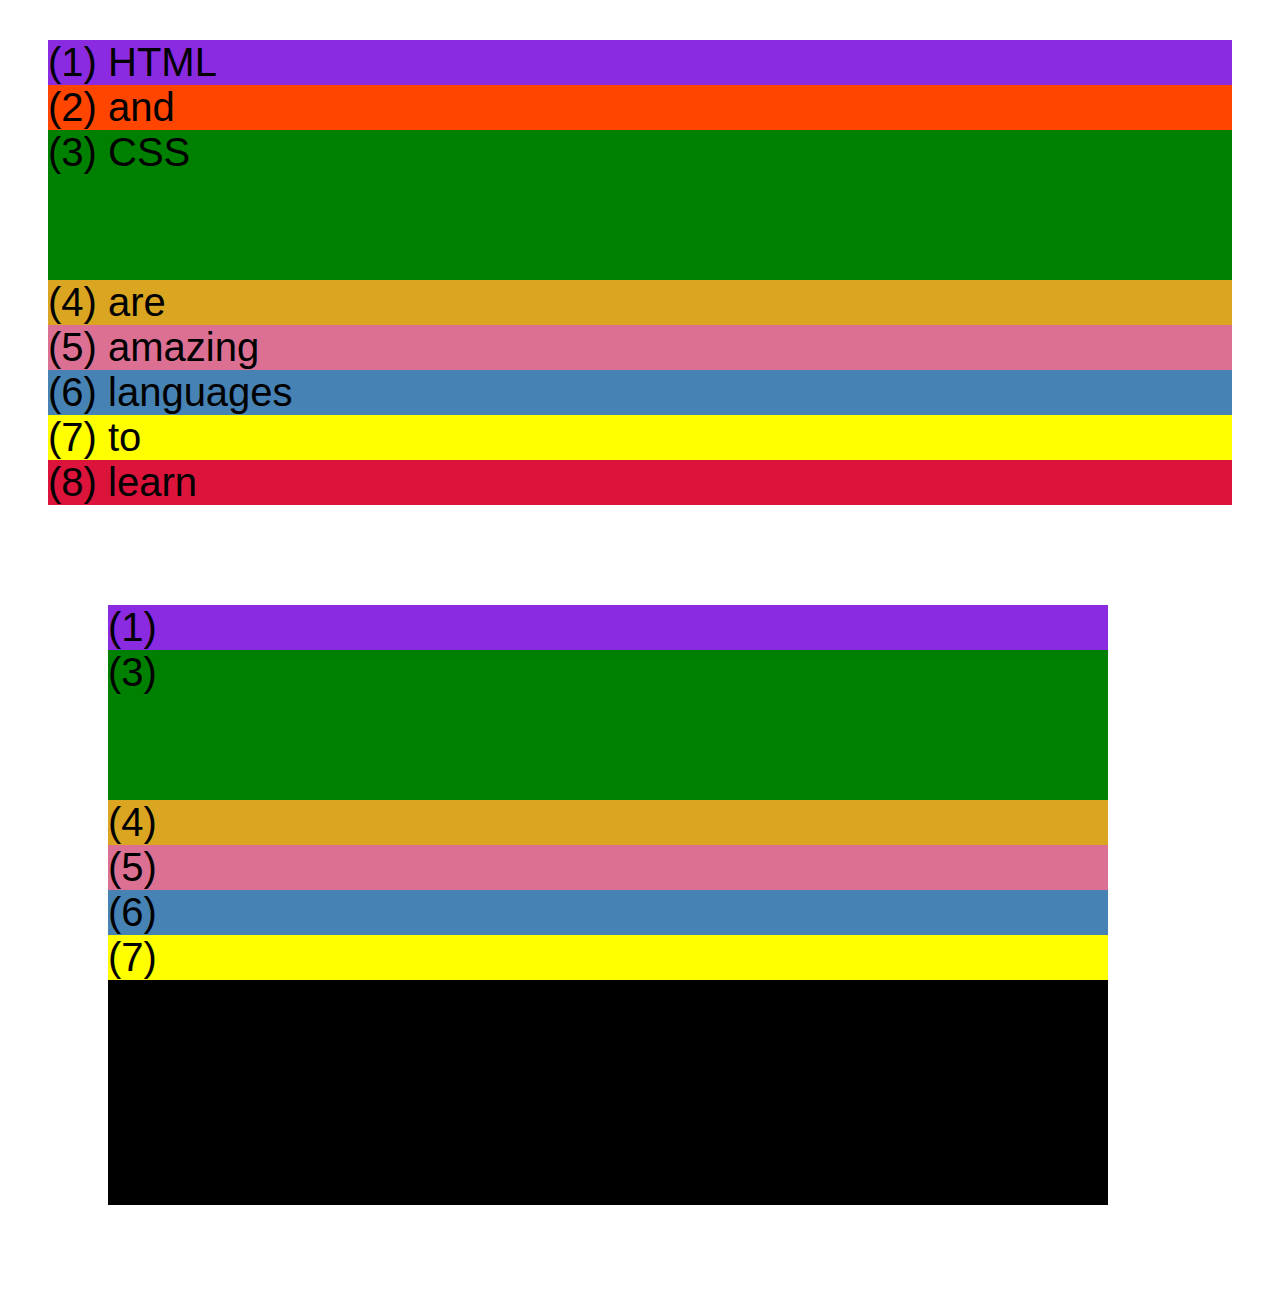
==== css-grid.html @ 1bbdea98 "first commit" ====
<!DOCTYPE html>
<html lang="en">
  <head>
    <meta charset="UTF-8" />
    <meta http-equiv="X-UA-Compatible" content="IE=edge" />
    <meta name="viewport" content="width=device-width, initial-scale=1.0" />
    <title>CSS Grid</title>
    <style>
      .el--1 {
        background-color: blueviolet;
      }
      .el--2 {
        background-color: orangered;
      }
      .el--3 {
        background-color: green;
        height: 150px;
      }
      .el--4 {
        background-color: goldenrod;
      }
      .el--5 {
        background-color: palevioletred;
      }
      .el--6 {
        background-color: steelblue;
      }
      .el--7 {
        background-color: yellow;
      }
      .el--8 {
        background-color: crimson;
      }

      .container--1 {
        /* STARTER */
        font-family: sans-serif;
        background-color: #ddd;
        font-size: 40px;
        margin: 40px;

        /* CSS GRID */
      }

      .container--2 {
        /* STARTER */
        font-family: sans-serif;
        background-color: black;
        font-size: 40px;
        margin: 100px;

        width: 1000px;
        height: 600px;

        /* CSS GRID */
      }
    </style>
  </head>
  <body>
    <div class="container--1">
      <div class="el el--1">(1) HTML</div>
      <div class="el el--2">(2) and</div>
      <div class="el el--3">(3) CSS</div>
      <div class="el el--4">(4) are</div>
      <div class="el el--5">(5) amazing</div>
      <div class="el el--6">(6) languages</div>
      <div class="el el--7">(7) to</div>
      <div class="el el--8">(8) learn</div>
    </div>

    <div class="container--2">
      <div class="el el--1">(1)</div>
      <div class="el el--3">(3)</div>
      <div class="el el--4">(4)</div>
      <div class="el el--5">(5)</div>
      <div class="el el--6">(6)</div>
      <div class="el el--7">(7)</div>
    </div>
  </body>
</html>
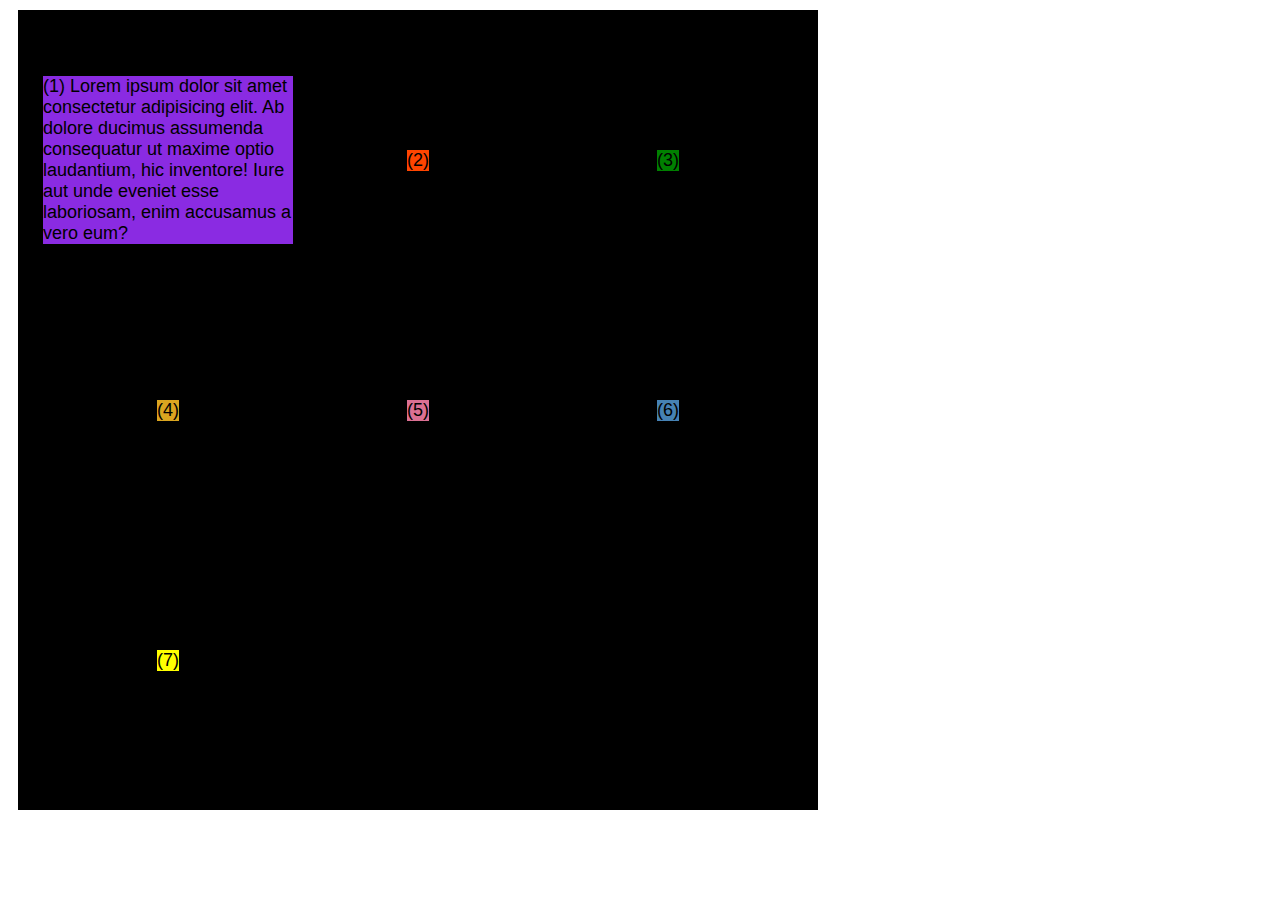
==== commit 83873049: "add grid insted of flexbob" ====
--- a/css-grid.html
+++ b/css-grid.html
@@ -1,80 +1,117 @@
 <!DOCTYPE html>
 <html lang="en">
-  <head>
-    <meta charset="UTF-8" />
-    <meta http-equiv="X-UA-Compatible" content="IE=edge" />
-    <meta name="viewport" content="width=device-width, initial-scale=1.0" />
-    <title>CSS Grid</title>
-    <style>
-      .el--1 {
-        background-color: blueviolet;
-      }
-      .el--2 {
-        background-color: orangered;
-      }
-      .el--3 {
-        background-color: green;
-        height: 150px;
-      }
-      .el--4 {
-        background-color: goldenrod;
-      }
-      .el--5 {
-        background-color: palevioletred;
-      }
-      .el--6 {
-        background-color: steelblue;
-      }
-      .el--7 {
-        background-color: yellow;
-      }
-      .el--8 {
-        background-color: crimson;
-      }
 
-      .container--1 {
-        /* STARTER */
-        font-family: sans-serif;
-        background-color: #ddd;
-        font-size: 40px;
-        margin: 40px;
+<head>
+  <meta charset="UTF-8" />
+  <meta http-equiv="X-UA-Compatible" content="IE=edge" />
+  <meta name="viewport" content="width=device-width, initial-scale=1.0" />
+  <title>CSS Grid</title>
+  <style>
+    .el--1 {
+      background-color: blueviolet;
+    }
 
-        /* CSS GRID */
-      }
+    .el--2 {
+      background-color: orangered;
+    }
 
-      .container--2 {
-        /* STARTER */
-        font-family: sans-serif;
-        background-color: black;
-        font-size: 40px;
-        margin: 100px;
+    .el--3 {
+      background-color: green;
+      /* grid-column: 1 / span 3;
+      grid-row: 1 / span 2; */
+    }
 
-        width: 1000px;
-        height: 600px;
+    .el--4 {
+      background-color: goldenrod;
+    }
 
-        /* CSS GRID */
-      }
-    </style>
-  </head>
-  <body>
-    <div class="container--1">
-      <div class="el el--1">(1) HTML</div>
-      <div class="el el--2">(2) and</div>
-      <div class="el el--3">(3) CSS</div>
-      <div class="el el--4">(4) are</div>
-      <div class="el el--5">(5) amazing</div>
-      <div class="el el--6">(6) languages</div>
-      <div class="el el--7">(7) to</div>
-      <div class="el el--8">(8) learn</div>
-    </div>
+    .el--5 {
+      background-color: palevioletred;
+    }
 
-    <div class="container--2">
-      <div class="el el--1">(1)</div>
-      <div class="el el--3">(3)</div>
-      <div class="el el--4">(4)</div>
-      <div class="el el--5">(5)</div>
-      <div class="el el--6">(6)</div>
-      <div class="el el--7">(7)</div>
-    </div>
-  </body>
-</html>
+    .el--6 {
+      background-color: steelblue;
+    }
+
+    .el--7 {
+      background-color: yellow;
+    }
+
+    .el--8 {
+      background-color: crimson;
+    }
+
+    .container--1 {
+      /* STARTER */
+      font-family: sans-serif;
+      background-color: #ddd;
+      font-size: 18px;
+      margin: 20px;
+
+      /* CSS GRID */
+
+      display: grid;
+      /* grid-template-columns: 1.5fr 1.5fr 1fr 2fr; */
+      grid-template-columns: repeat(4, 1fr);
+      grid-template-rows: 200px 200px 200px;
+      column-gap: 15px;
+      row-gap: 25px;
+
+      display: none;
+    }
+
+    .container--2 {
+      /* STARTER */
+      font-family: sans-serif;
+      background-color: black;
+      font-size: 18px;
+      margin: 10px;
+
+      width: 800px;
+      height: 800px;
+
+      /* CSS GRID */
+      display: grid;
+      grid-template-columns: 250px 150px 250px;
+      grid-template-rows: 250px 150px 250px;
+      /* for align tracks inside container */
+      justify-content: center;
+      align-content: center;
+      /* for align items inside cells */
+      align-items: center;
+      justify-items: center;
+
+      gap: 50px;
+
+    }
+  </style>
+</head>
+
+<body>
+  <div class="container--1">
+    <div class="el el--1">(1) HTML</div>
+    <div class="el el--2">(2) and</div>
+    <div class="el el--3">(3) CSS</div>
+    <div class="el el--4">(4) are</div>
+    <div class="el el--5">(5) amazing</div>
+    <div class="el el--6">(6) languages</div>
+    <div class="el el--7">(7) to</div>
+    <div class="el el--8">(8) learn</div>
+    <div class="el el--7">(9) ,Sass.</div>
+
+  </div>
+
+  <div class="container--2">
+    <div class="el el--1">(1) Lorem ipsum dolor sit amet consectetur adipisicing elit. Ab dolore ducimus assumenda
+      consequatur ut maxime optio laudantium, hic inventore! Iure aut unde eveniet esse laboriosam, enim accusamus a
+      vero eum?</div>
+    <div class="el el--2">(2)</div>
+    <div class="el el--3">(3)</div>
+    <div class="el el--4">(4)</div>
+    <div class="el el--5">(5)</div>
+    <div class="el el--6">(6)</div>
+    <div class="el el--7">(7)</div>
+  </div>
+</body>
+
+</html>